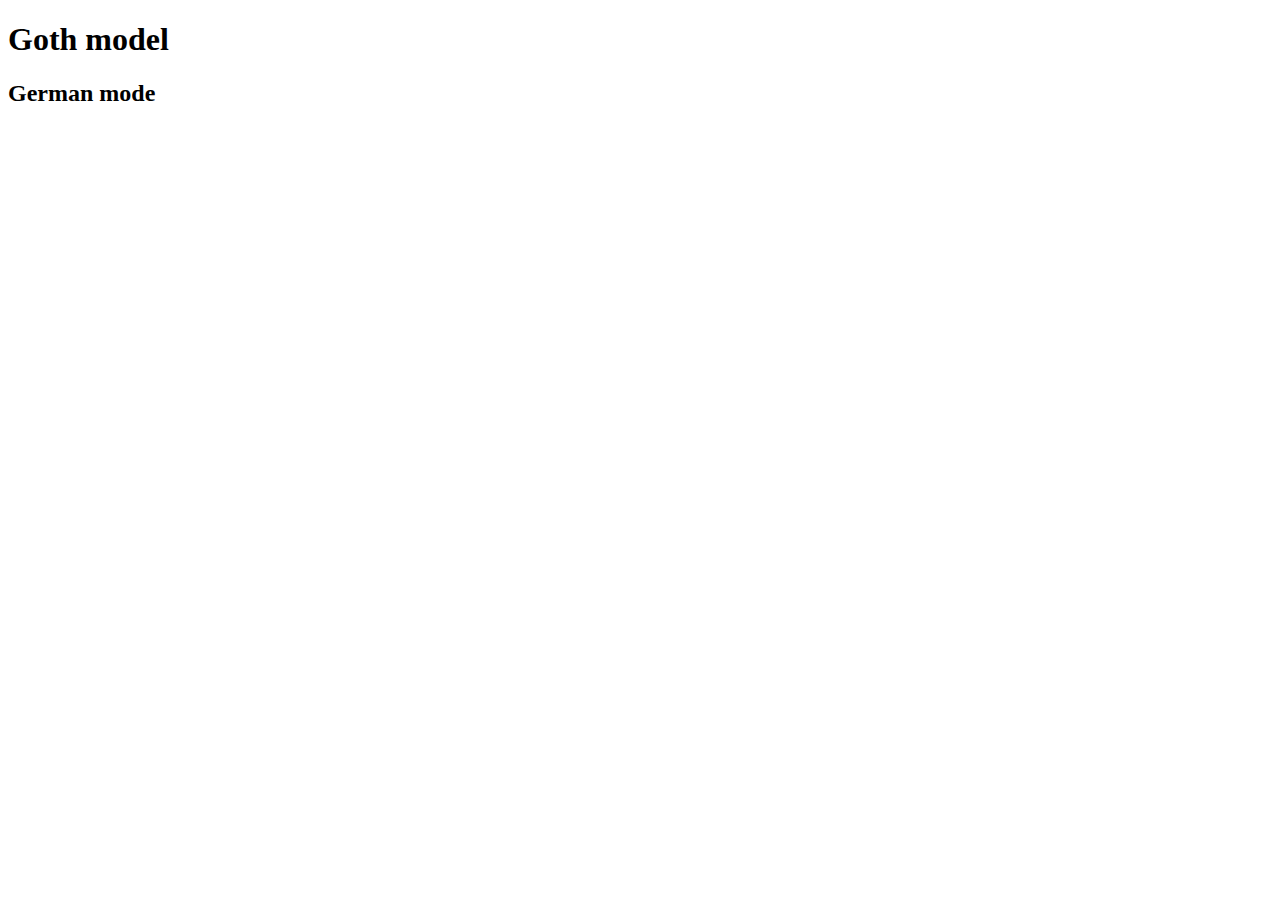
==== index.html @ e7cfe901 "first" ====
<!doctype html>
<html>
    <head>
        <meta charset="utf-8">
        <title>Valentin Winter</title>
    </head>
    <body>
        <h1>Goth model</h1>
        <h2>German mode</h2>
    </body>
</html>
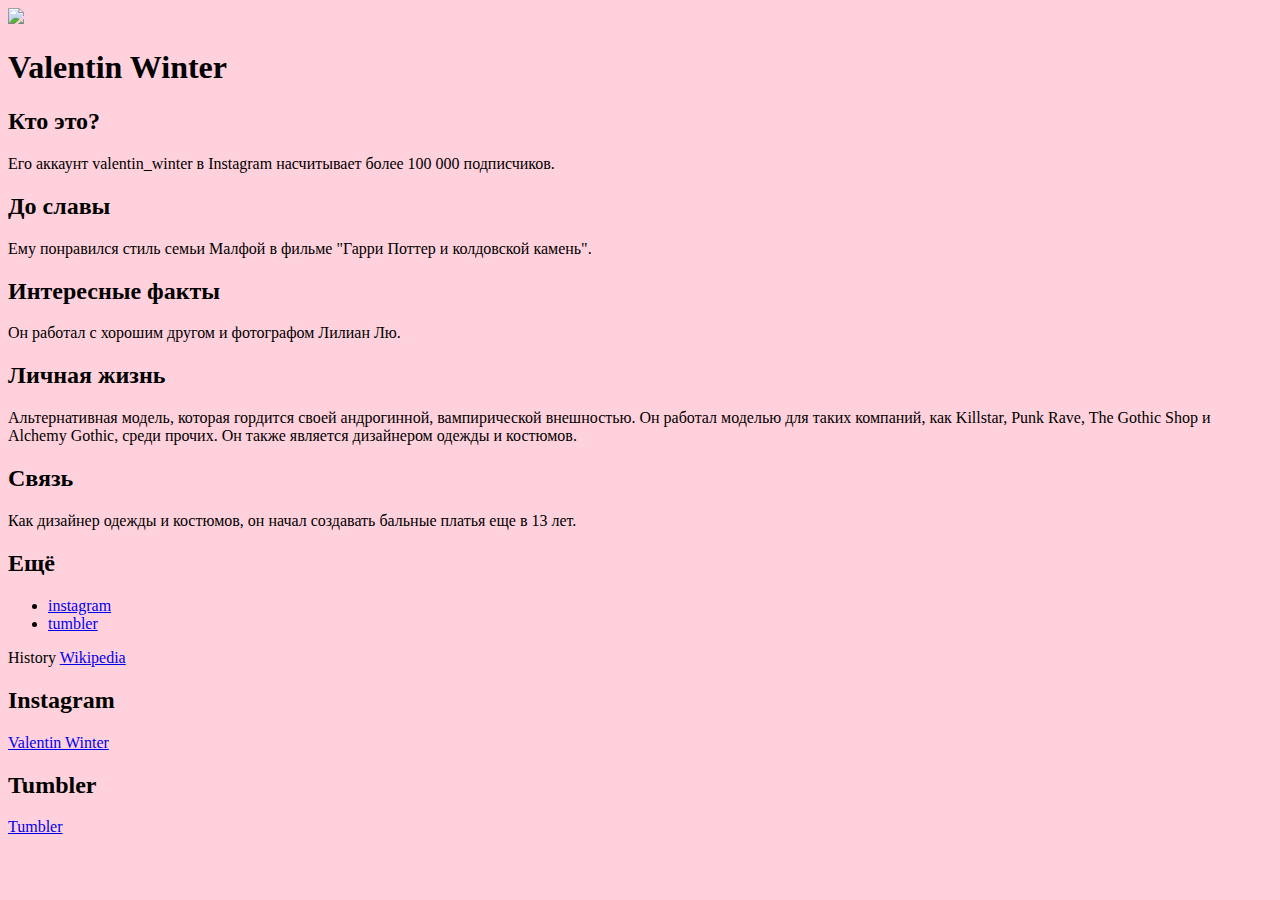
==== commit 41702173: "Tue, Oct 24, 2023, 2:17 PM +07:00" ====
--- a/index.html
+++ b/index.html
@@ -3,9 +3,35 @@
     <head>
         <meta charset="utf-8">
         <title>Valentin Winter</title>
+        <link href="style.css" rel="stylesheet">
     </head>
     <body>
-        <h1>Goth model</h1>
-        <h2>German mode</h2>
+        <img src="./koric.png">
+        <h1>Valentin Winter</h1>
+        <h2>Кто это?</h2>
+        <p>Его аккаунт valentin_winter в Instagram насчитывает более 100 000 подписчиков.
+            <h2>До славы</h2>
+            Ему понравился стиль семьи Малфой в фильме "Гарри Поттер и колдовской камень".
+            <h2>Интересные факты</h2>
+            Он работал с хорошим другом и фотографом Лилиан Лю.
+            <h2>Личная жизнь</h2>
+            Альтернативная модель, которая гордится своей андрогинной, вампирической внешностью. Он работал моделью для таких компаний, как Killstar, Punk Rave, The Gothic Shop и Alchemy Gothic, среди прочих. Он также является дизайнером одежды и костюмов.
+            <h2>Связь</h2>
+            Как дизайнер одежды и костюмов, он начал создавать бальные платья еще в 13 лет.</p>
+        <h2>Ещё</h2>
+        <ul>
+            <li>
+                <a href="instagram.html">instagram</a>
+                <li>
+                    <a href="tumblerr.html">tumbler</a>
+                </li>
+            </li>
+        </ul>
+        <p>History <a href="https://en.wikipedia.org/wiki/Goth_subculture">Wikipedia</a></p>
+        <h2>Instagram</h2>
+        <p><a href="https://www.instagram.com/valentin_winter/reels/">Valentin Winter</a>
+        <h2>Tumbler</h2>
+        <a href="https://valentinvanporcelaine.tumblr.com/">Tumbler</a>
+        </p>
     </body>
 </html>--- a/style.css
+++ b/style.css
@@ -0,0 +1,3 @@
+body {
+    background: #ffd1dc;
+}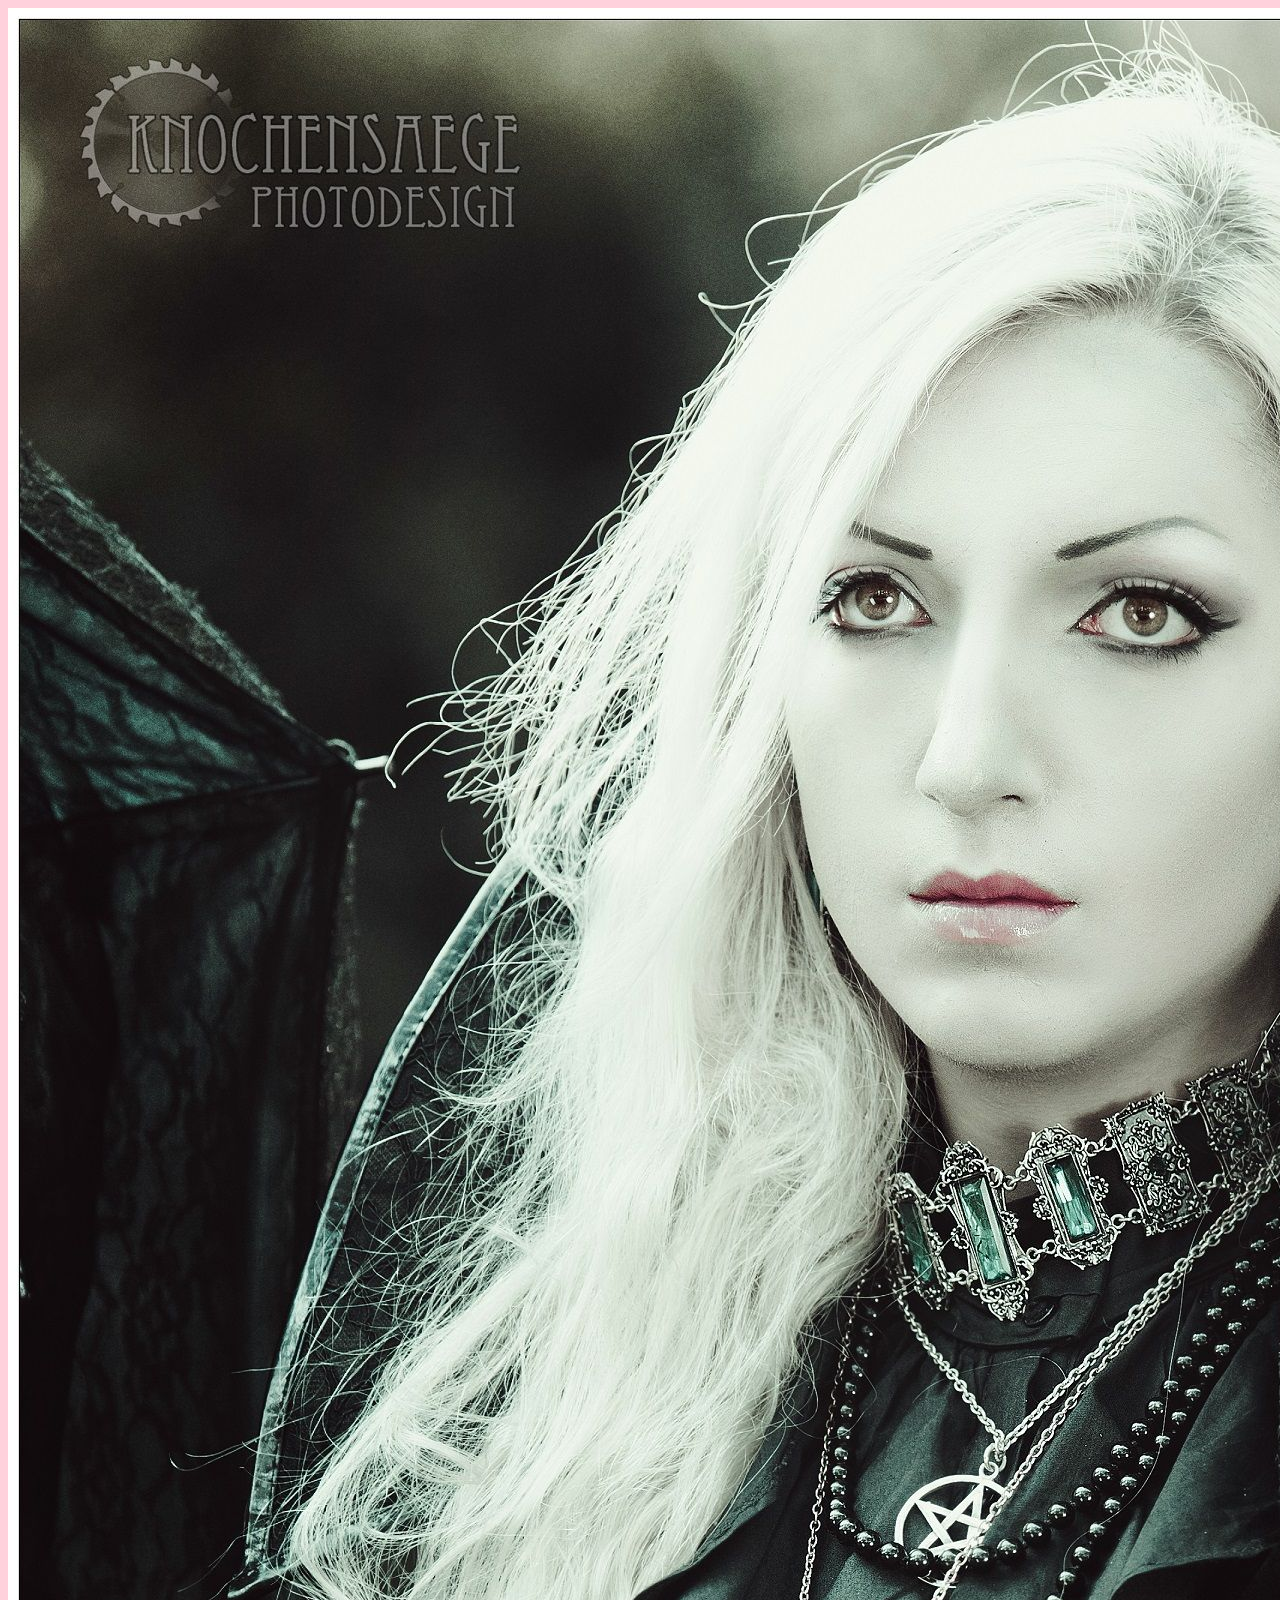
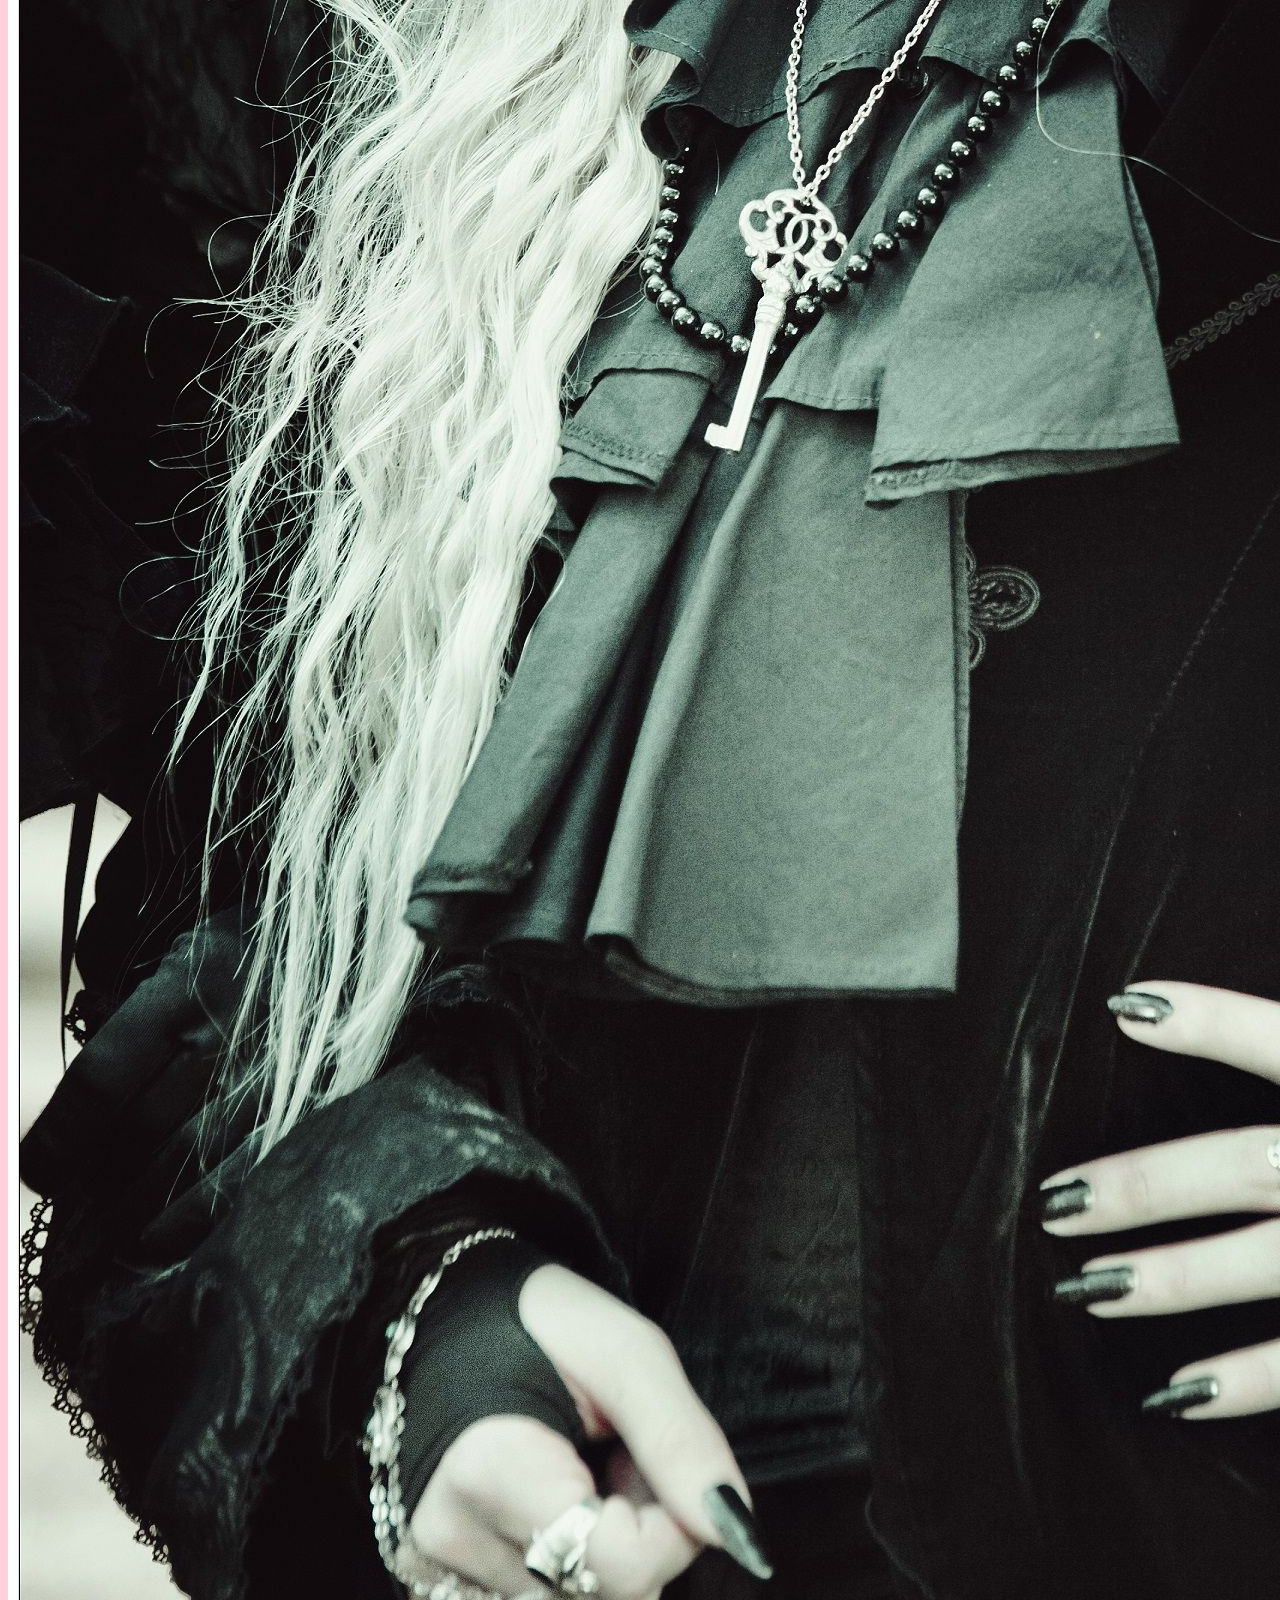
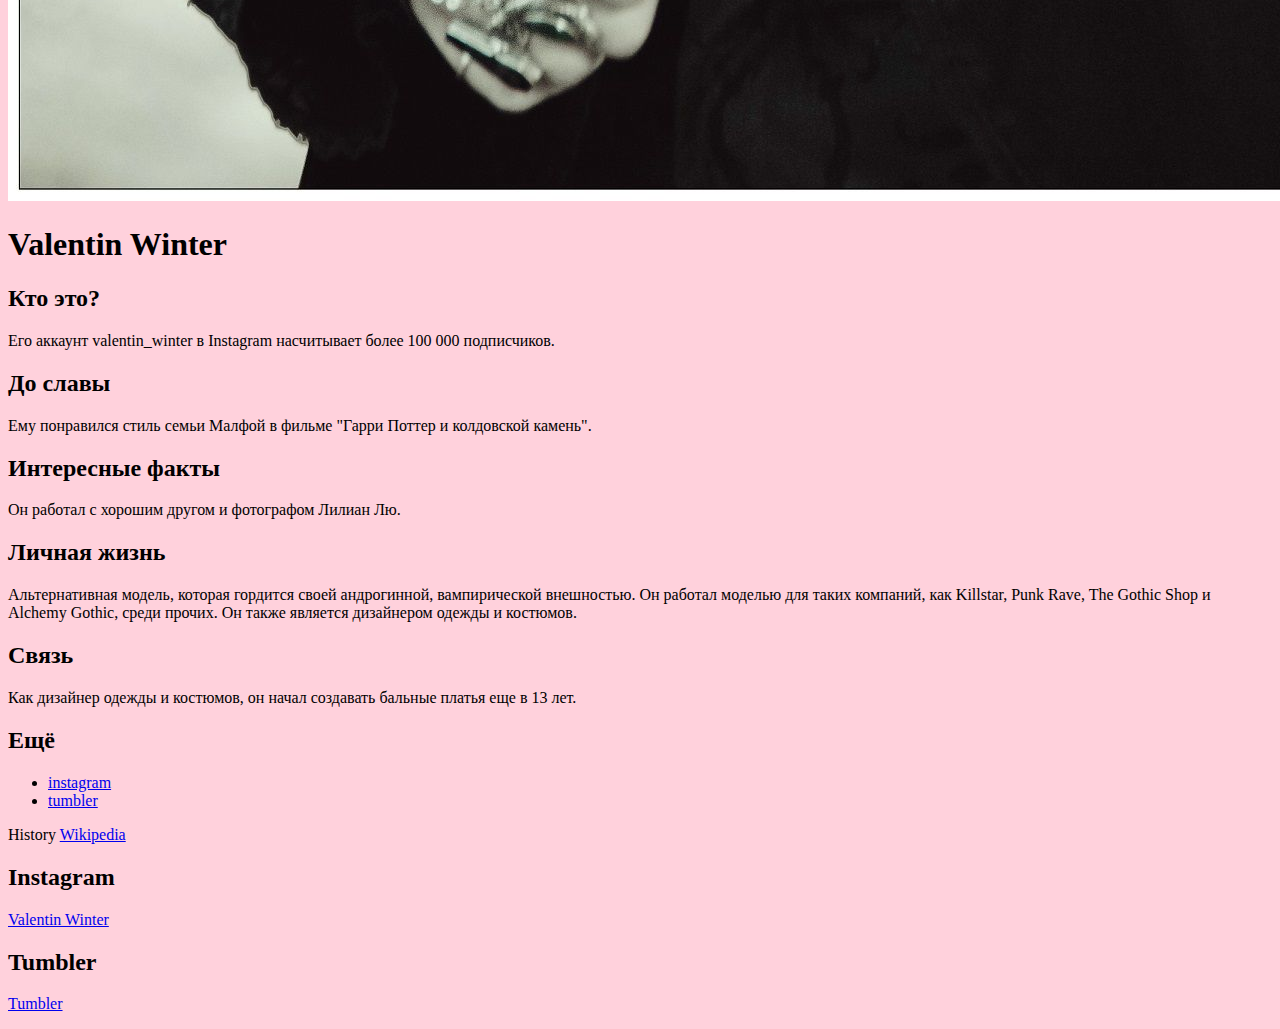
==== commit 712712cc: "Tue, Oct 24, 2023, 2:26 PM +07:00" ====
--- a/index.html
+++ b/index.html
@@ -6,7 +6,7 @@
         <link href="style.css" rel="stylesheet">
     </head>
     <body>
-        <img src="./koric.png">
+        <img src="e7b23601cfcd909ba633e99973d61386.jpg">
         <h1>Valentin Winter</h1>
         <h2>Кто это?</h2>
         <p>Его аккаунт valentin_winter в Instagram насчитывает более 100 000 подписчиков.
